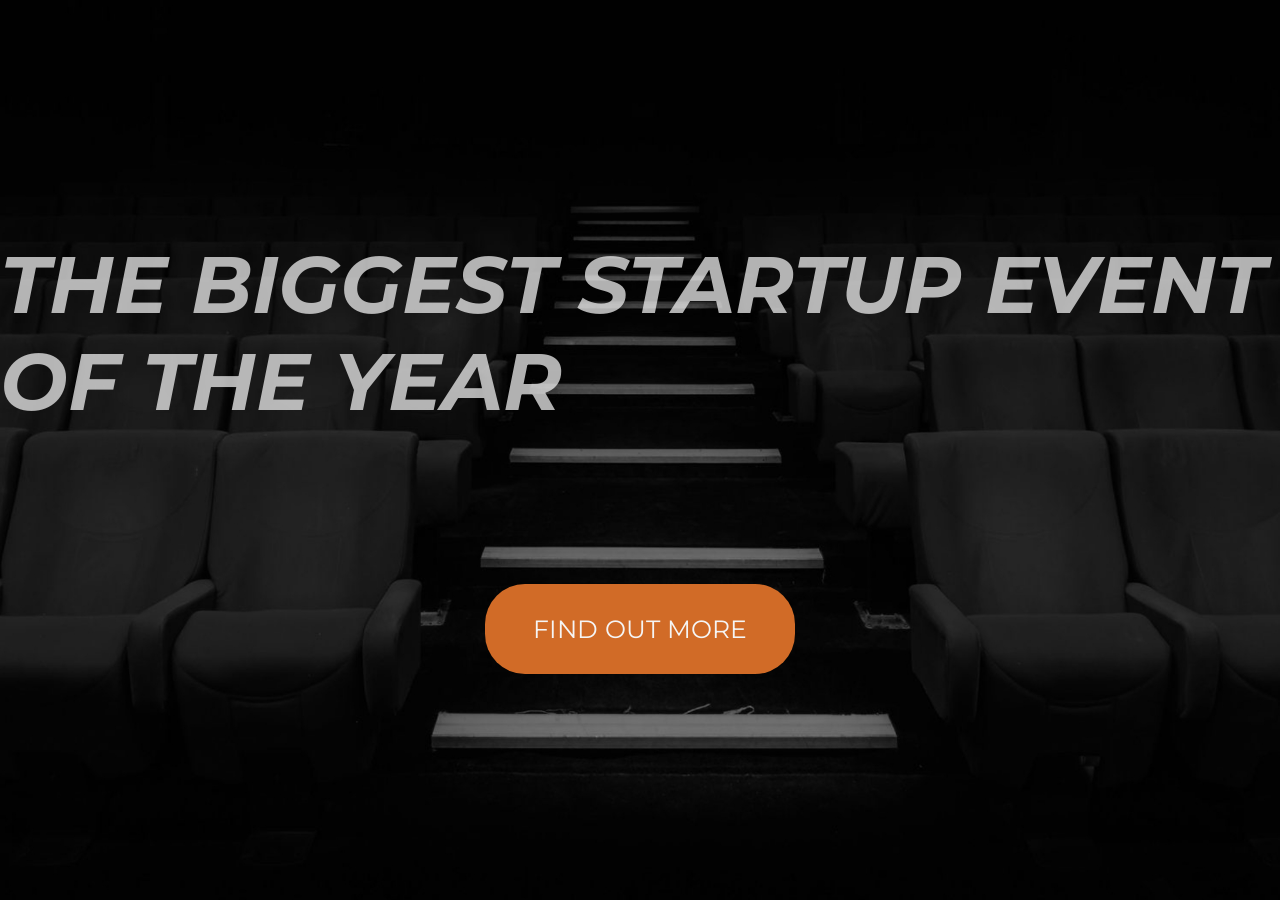
==== index.html @ 8ebdb02e "First Landing Page" ====
<!DOCTYPE html>
<html lang="en">
<head>
    <link href="https://fonts.googleapis.com/css?family=Montserrat" rel="stylesheet">
    <link rel="stylesheet" href="styles.css">
    <meta charset="UTF-8">
    <meta name="viewport" content="width=device-width, initial-scale=1.0">
    <title>Startup</title>
    
</head>
<body>   

<div class="content">
    <h1 class="main"><strong>THE BIGGEST STARTUP EVENT OF THE YEAR</strong></h1>
    <a href="https://mailchi.mp/f536a4d59dd0/web-mastery" class="button">FIND OUT MORE</a>
</div>

 



</body>
</html>
---- styles.css ----
body, html {
  margin: 0;
  width: 100%;
  height: 100%;
  font-family: 'Montserrat', sans-serif;
  background: url(background.jpg) no-repeat center center fixed; 
  -webkit-background-size: cover;
  -moz-background-size: cover;
  -o-background-size: cover;
  background-size: cover;
  display: flex;
  flex-direction: column;
  
}

.content{
  display: flex;
  justify-content: center;
  align-items: center;
  height: 100vh;
  flex-direction: column;
}

.main{
  color: whitesmoke;
  font-size: 80px;
  font-style: italic;
  margin-top: 10px;
  opacity: 72%;
}
.button{
  font-size: 25px;
  text-align: center;
  text-decoration: none;
  background-color:#d16b27;
  color: whitesmoke;
  padding: 30px 30px;
  width: 250px;
  border-radius: 40px;
  font-size: 25px;
  cursor: pointer;
  margin-top: 100px;
  
}

.button:hover{
  background-color: #d14f27;
  transform: scale(1.1)
}
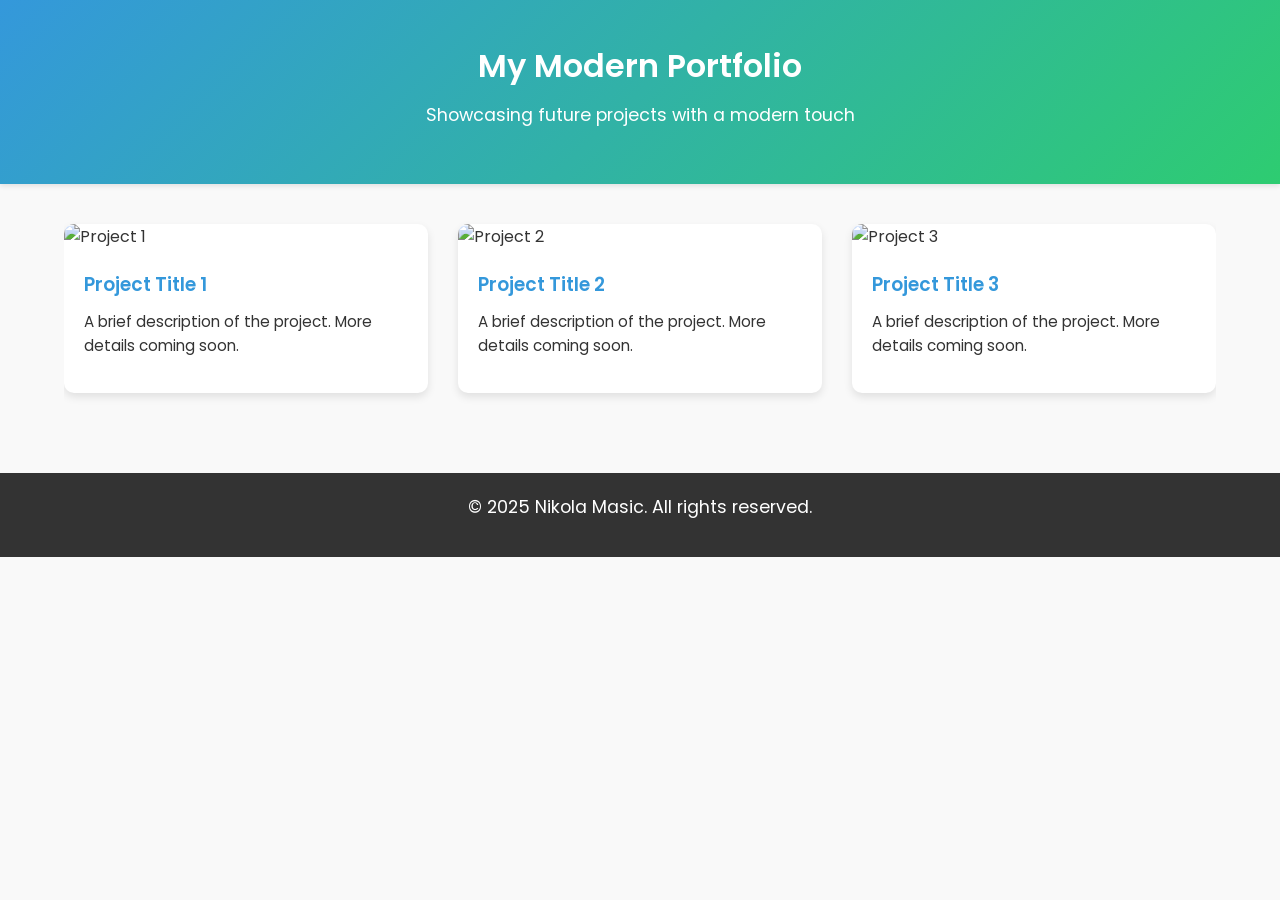
==== commit 509e1818: "Create index.html" ====
--- a/index.html
+++ b/index.html
@@ -1,23 +1,142 @@
 <!DOCTYPE html>
 <html lang="en">
 <head>
-    <link href="https://fonts.googleapis.com/css?family=Montserrat" rel="stylesheet">
-    <link rel="stylesheet" href="styles.css">
-    <meta charset="UTF-8">
-    <meta name="viewport" content="width=device-width, initial-scale=1.0">
-    <title>Startup</title>
-    
+  <meta charset="UTF-8" />
+  <meta name="viewport" content="width=device-width, initial-scale=1" />
+  <title>My Modern Portfolio</title>
+  <link href="https://fonts.googleapis.com/css2?family=Poppins:wght@300;400;600&display=swap" rel="stylesheet">
+  <style>
+    :root {
+      --primary: #3498db;
+      --secondary: #2ecc71;
+      --background: #f9f9f9;
+      --text-color: #333;
+      --card-bg: #fff;
+      --shadow: rgba(0, 0, 0, 0.1);
+    }
+    * {
+      margin: 0;
+      padding: 0;
+      box-sizing: border-box;
+    }
+    body {
+      font-family: 'Poppins', sans-serif;
+      background: var(--background);
+      color: var(--text-color);
+      line-height: 1.6;
+    }
+    header {
+      background: linear-gradient(135deg, var(--primary), var(--secondary));
+      color: #fff;
+      padding: 40px 0;
+      text-align: center;
+      box-shadow: 0 2px 5px var(--shadow);
+    }
+    .container {
+      width: 90%;
+      max-width: 1200px;
+      margin: auto;
+      overflow: hidden;
+    }
+    h1 {
+      font-weight: 600;
+      margin-bottom: 10px;
+    }
+    p {
+      font-size: 1.1em;
+      margin-bottom: 15px;
+    }
+
+    .portfolio {
+      display: grid;
+      grid-template-columns: repeat(auto-fit, minmax(300px, 1fr));
+      gap: 30px;
+      margin: 40px 0;
+    }
+    .portfolio-item {
+      background: var(--card-bg);
+      border-radius: 10px;
+      overflow: hidden;
+      box-shadow: 0 4px 8px var(--shadow);
+      transition: transform 0.3s ease, box-shadow 0.3s ease;
+    }
+    .portfolio-item:hover {
+      transform: translateY(-10px);
+      box-shadow: 0 8px 16px var(--shadow);
+    }
+    .portfolio-item img {
+      width: 100%;
+      display: block;
+    }
+    .portfolio-item .content {
+      padding: 20px;
+    }
+    .portfolio-item h3 {
+      margin-bottom: 10px;
+      color: var(--primary);
+      font-weight: 600;
+    }
+    .portfolio-item p {
+      font-size: 0.95em;
+    }
+ 
+    footer {
+      background: #333;
+      color: #fff;
+      text-align: center;
+      padding: 20px 0;
+      margin-top: 40px;
+    }
+   
+    @media (max-width: 768px) {
+      header, footer {
+        padding: 20px 0;
+      }
+    }
+  </style>
 </head>
-<body>   
+<body>
+  <header>
+    <div class="container">
+      <h1>My Modern Portfolio</h1>
+      <p>Showcasing future projects with a modern touch</p>
+    </div>
+  </header>
 
-<div class="content">
-    <h1 class="main"><strong>THE BIGGEST STARTUP EVENT OF THE YEAR</strong></h1>
-    <a href="https://mailchi.mp/f536a4d59dd0/web-mastery" class="button">FIND OUT MORE</a>
-</div>
+  <div class="container">
+    <section class="portfolio">
+      <!-- Portfolio Item 1 -->
+      <div class="portfolio-item">
+        <img src="" alt="Project 1" />
+        <div class="content">
+          <h3>Project Title 1</h3>
+          <p>A brief description of the project. More details coming soon.</p>
+        </div>
+      </div>
+      <!-- Portfolio Item 2 -->
+      <div class="portfolio-item">
+        <img src="https://via.placeholder.com/400x250" alt="Project 2" />
+        <div class="content">
+          <h3>Project Title 2</h3>
+          <p>A brief description of the project. More details coming soon.</p>
+        </div>
+      </div>
+      <!-- Portfolio Item 3 -->
+      <div class="portfolio-item">
+        <img src="https://via.placeholder.com/400x250" alt="Project 3" />
+        <div class="content">
+          <h3>Project Title 3</h3>
+          <p>A brief description of the project. More details coming soon.</p>
+        </div>
+      </div>
+      <!-- Additional portfolio items can be added here -->
+    </section>
+  </div>
 
- 
-
-
-
+  <footer>
+    <div class="container">
+      <p>&copy; 2025 Nikola Masic. All rights reserved.</p>
+    </div>
+  </footer>
 </body>
-</html>+</html>
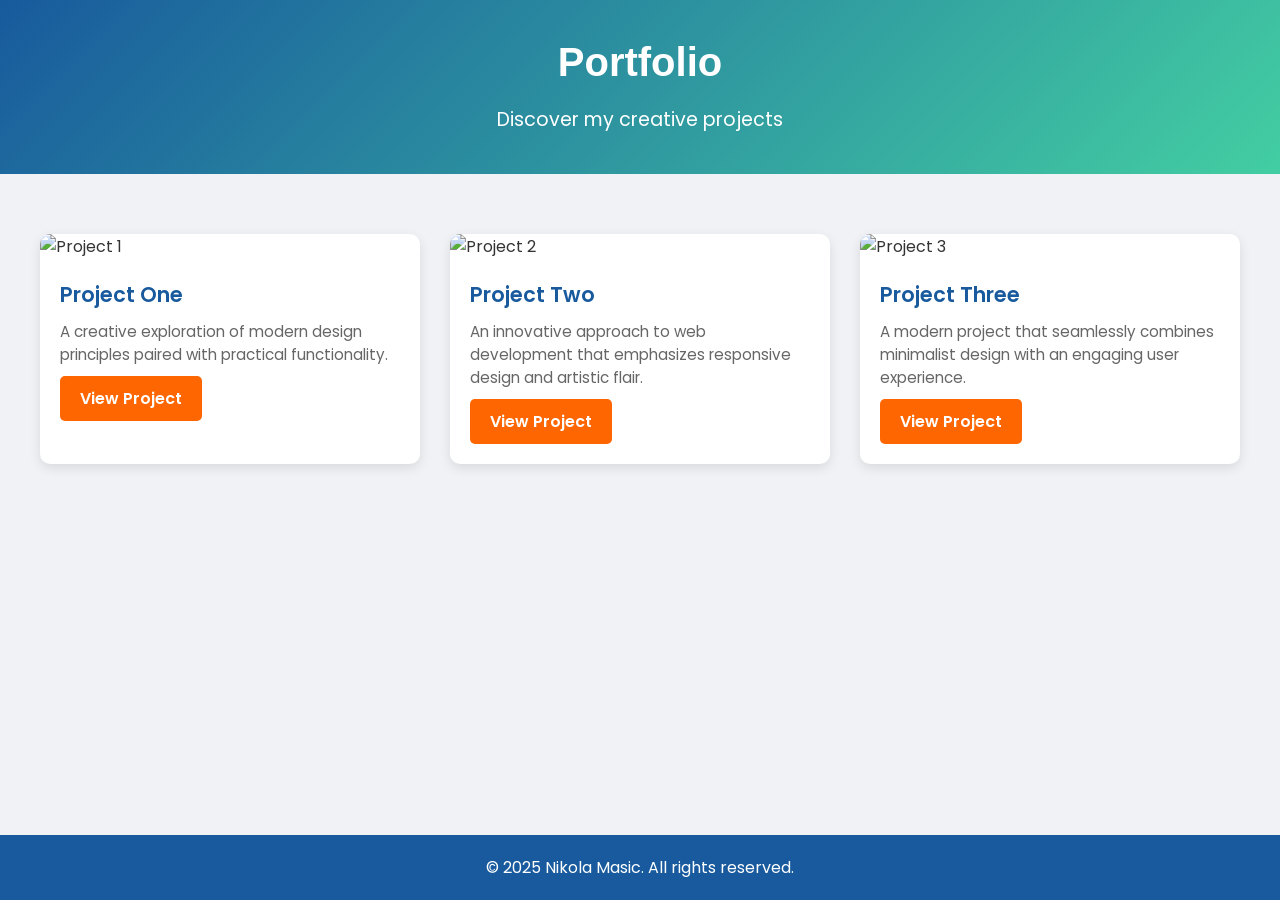
==== commit 575a622f: "index.html" ====
--- a/index.html
+++ b/index.html
@@ -1,68 +1,65 @@
 <!DOCTYPE html>
 <html lang="en">
 <head>
-  <meta charset="UTF-8" />
-  <meta name="viewport" content="width=device-width, initial-scale=1" />
-  <title>My Modern Portfolio</title>
+  <meta charset="UTF-8">
+  <meta name="viewport" content="width=device-width, initial-scale=1.0">
+  <title>My Unique Portfolio</title>
   <link href="https://fonts.googleapis.com/css2?family=Poppins:wght@300;400;600&display=swap" rel="stylesheet">
   <style>
-    :root {
-      --primary: #3498db;
-      --secondary: #2ecc71;
-      --background: #f9f9f9;
-      --text-color: #333;
-      --card-bg: #fff;
-      --shadow: rgba(0, 0, 0, 0.1);
-    }
+    /* Global Reset */
     * {
       margin: 0;
       padding: 0;
       box-sizing: border-box;
     }
+    html, body {
+      height: 100%;
+    }
     body {
       font-family: 'Poppins', sans-serif;
-      background: var(--background);
-      color: var(--text-color);
-      line-height: 1.6;
+      background: #f0f2f5;
+      color: #333;
+      display: flex;
+      flex-direction: column;
     }
+    /* Header */
     header {
-      background: linear-gradient(135deg, var(--primary), var(--secondary));
+      width: 100%;
+      background: linear-gradient(135deg, #185a9d, #43cea2);
       color: #fff;
-      padding: 40px 0;
       text-align: center;
-      box-shadow: 0 2px 5px var(--shadow);
+      padding: 40px 20px;
     }
-    .container {
-      width: 90%;
-      max-width: 1200px;
-      margin: auto;
-      overflow: hidden;
+    header h1 {
+      font-size: 2.5em;
+      margin-bottom: 0.5em;
     }
-    h1 {
-      font-weight: 600;
-      margin-bottom: 10px;
+    header p {
+      font-size: 1.2em;
     }
-    p {
-      font-size: 1.1em;
-      margin-bottom: 15px;
+    /* Main Section */
+    main {
+      flex: 1;
+      padding: 60px 20px;
+      background: #f0f2f5;
     }
-
     .portfolio {
       display: grid;
       grid-template-columns: repeat(auto-fit, minmax(300px, 1fr));
       gap: 30px;
-      margin: 40px 0;
+      max-width: 1200px;
+      margin: 0 auto;
     }
     .portfolio-item {
-      background: var(--card-bg);
+      background: #fff;
       border-radius: 10px;
       overflow: hidden;
-      box-shadow: 0 4px 8px var(--shadow);
-      transition: transform 0.3s ease, box-shadow 0.3s ease;
+      box-shadow: 0 4px 12px rgba(0,0,0,0.1);
+      transition: transform 0.3s, box-shadow 0.3s;
     }
     .portfolio-item:hover {
-      transform: translateY(-10px);
-      box-shadow: 0 8px 16px var(--shadow);
+      transform: translateY(-8px);
+      box-shadow: 0 8px 24px rgba(0,0,0,0.15);
     }
     .portfolio-item img {
       width: 100%;
@@ -72,71 +69,89 @@
       padding: 20px;
     }
     .portfolio-item h3 {
+      color: #185a9d;
       margin-bottom: 10px;
-      color: var(--primary);
+      font-size: 1.3em;
       font-weight: 600;
     }
     .portfolio-item p {
       font-size: 0.95em;
+      color: #666;
+      margin-bottom: 10px;
     }
- 
+    
+    .btn {
+      display: inline-block;
+      padding: 10px 20px;
+      background: #fe6601;
+      color: #fff;
+      border: none;
+      border-radius: 5px;
+      text-decoration: none;
+      font-weight: 600;
+      transition: background 0.3s, transform 0.3s;
+    }
+    .btn:hover {
+      background: #e05900;
+      transform: translateY(-3px);
+    }
+   
     footer {
-      background: #333;
+      background: #185a9d;
       color: #fff;
       text-align: center;
-      padding: 20px 0;
-      margin-top: 40px;
+      padding: 20px;
     }
-   
+    
     @media (max-width: 768px) {
-      header, footer {
-        padding: 20px 0;
+      header {
+        padding: 30px 10px;
+      }
+      main {
+        padding: 40px 10px;
       }
     }
   </style>
 </head>
 <body>
   <header>
-    <div class="container">
-      <h1>My Modern Portfolio</h1>
-      <p>Showcasing future projects with a modern touch</p>
-    </div>
+    <h1>Portfolio</h1>
+    <p>Discover my creative projects</p>
   </header>
-
-  <div class="container">
+  <main>
     <section class="portfolio">
       <!-- Portfolio Item 1 -->
       <div class="portfolio-item">
-        <img src="" alt="Project 1" />
+        <img src="https://via.placeholder.com/400x250" alt="Project 1">
         <div class="content">
-          <h3>Project Title 1</h3>
-          <p>A brief description of the project. More details coming soon.</p>
+          <h3>Project One</h3>
+          <p>A creative exploration of modern design principles paired with practical functionality.</p>
+          <a href="#" class="btn">View Project</a>
         </div>
       </div>
       <!-- Portfolio Item 2 -->
       <div class="portfolio-item">
-        <img src="https://via.placeholder.com/400x250" alt="Project 2" />
+        <img src="https://via.placeholder.com/400x250" alt="Project 2">
         <div class="content">
-          <h3>Project Title 2</h3>
-          <p>A brief description of the project. More details coming soon.</p>
+          <h3>Project Two</h3>
+          <p>An innovative approach to web development that emphasizes responsive design and artistic flair.</p>
+          <a href="#" class="btn">View Project</a>
         </div>
       </div>
       <!-- Portfolio Item 3 -->
       <div class="portfolio-item">
-        <img src="https://via.placeholder.com/400x250" alt="Project 3" />
+        <img src="https://via.placeholder.com/400x250" alt="Project 3">
         <div class="content">
-          <h3>Project Title 3</h3>
-          <p>A brief description of the project. More details coming soon.</p>
+          <h3>Project Three</h3>
+          <p>A modern project that seamlessly combines minimalist design with an engaging user experience.</p>
+          <a href="#" class="btn">View Project</a>
         </div>
       </div>
       <!-- Additional portfolio items can be added here -->
     </section>
-  </div>
-
+  </main>
   <footer>
-    <div class="container">
-      <p>&copy; 2025 Nikola Masic. All rights reserved.</p>
-    </div>
+    <p>&copy; 2025 Nikola Masic. All rights reserved.</p>
   </footer>
 </body>
 </html>
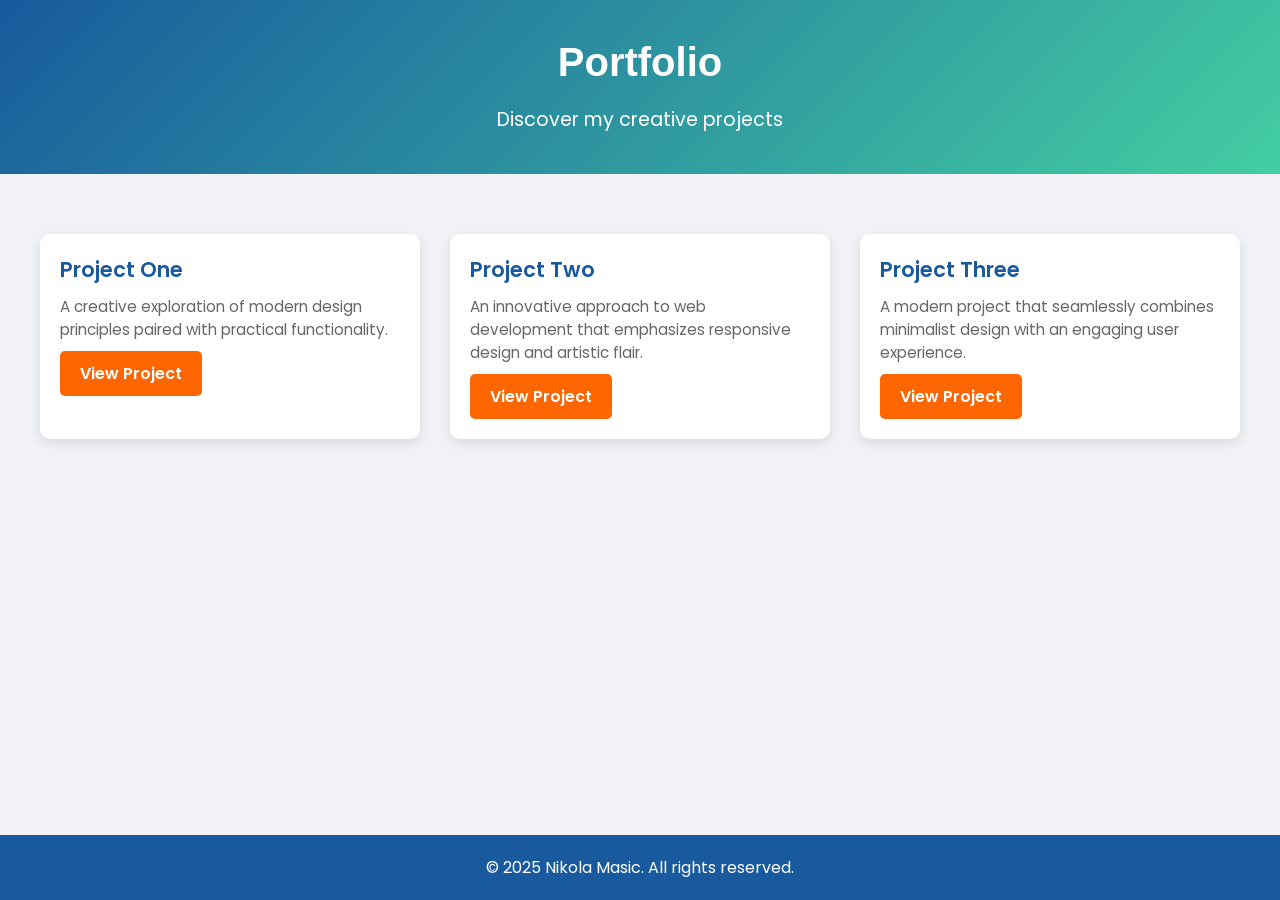
==== commit ca44cab7: "index.html" ====
--- a/index.html
+++ b/index.html
@@ -122,7 +122,6 @@
     <section class="portfolio">
       <!-- Portfolio Item 1 -->
       <div class="portfolio-item">
-        <img src="https://via.placeholder.com/400x250" alt="Project 1">
         <div class="content">
           <h3>Project One</h3>
           <p>A creative exploration of modern design principles paired with practical functionality.</p>
@@ -131,7 +130,6 @@
       </div>
       <!-- Portfolio Item 2 -->
       <div class="portfolio-item">
-        <img src="https://via.placeholder.com/400x250" alt="Project 2">
         <div class="content">
           <h3>Project Two</h3>
           <p>An innovative approach to web development that emphasizes responsive design and artistic flair.</p>
@@ -140,7 +138,6 @@
       </div>
       <!-- Portfolio Item 3 -->
       <div class="portfolio-item">
-        <img src="https://via.placeholder.com/400x250" alt="Project 3">
         <div class="content">
           <h3>Project Three</h3>
           <p>A modern project that seamlessly combines minimalist design with an engaging user experience.</p>
